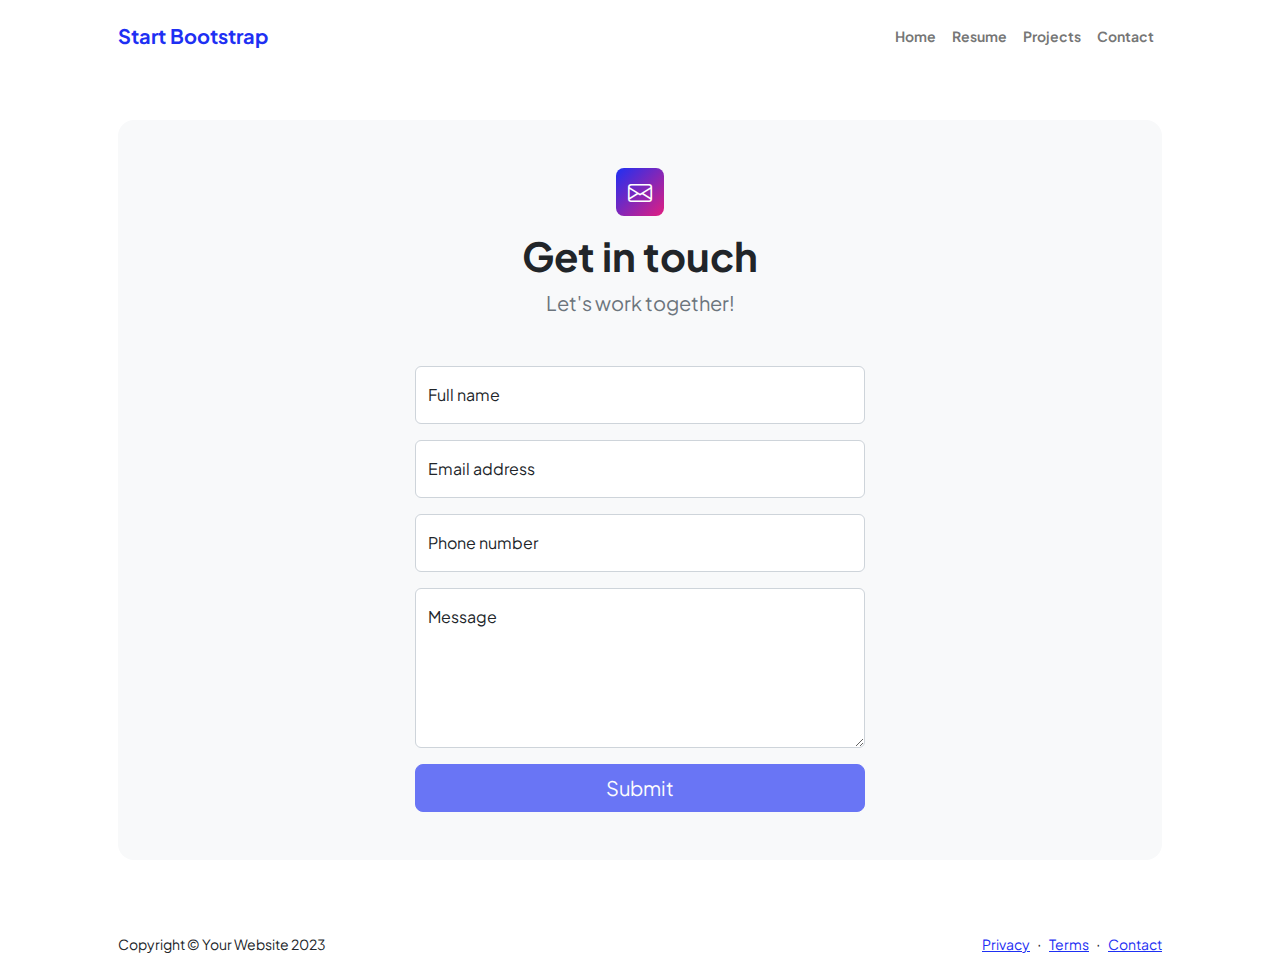
==== contact.html @ 4f199ba6 "load an bootstrp template" ====
<!DOCTYPE html>
<html lang="en">
    <head>
        <meta charset="utf-8" />
        <meta name="viewport" content="width=device-width, initial-scale=1, shrink-to-fit=no" />
        <meta name="description" content />
        <meta name="author" content />
        <title>Modern Business - Start Bootstrap Template</title>
        <!-- Favicon-->
        <link rel="icon" type="image/x-icon" href="assets/favicon.ico" />
        <!-- Custom Google font-->
        <link rel="preconnect" href="https://fonts.googleapis.com" />
        <link rel="preconnect" href="https://fonts.gstatic.com" crossorigin />
        <link href="https://fonts.googleapis.com/css2?family=Plus+Jakarta+Sans:wght@100;200;300;400;500;600;700;800;900&amp;display=swap" rel="stylesheet" />
        <!-- Bootstrap icons-->
        <link href="https://cdn.jsdelivr.net/npm/bootstrap-icons@1.8.1/font/bootstrap-icons.css" rel="stylesheet" />
        <!-- Core theme CSS (includes Bootstrap)-->
        <link href="css/styles.css" rel="stylesheet" />
    </head>
    <body class="d-flex flex-column">
        <main class="flex-shrink-0">
            <!-- Navigation-->
            <nav class="navbar navbar-expand-lg navbar-light bg-white py-3">
                <div class="container px-5">
                    <a class="navbar-brand" href="index.html"><span class="fw-bolder text-primary">Start Bootstrap</span></a>
                    <button class="navbar-toggler" type="button" data-bs-toggle="collapse" data-bs-target="#navbarSupportedContent" aria-controls="navbarSupportedContent" aria-expanded="false" aria-label="Toggle navigation"><span class="navbar-toggler-icon"></span></button>
                    <div class="collapse navbar-collapse" id="navbarSupportedContent">
                        <ul class="navbar-nav ms-auto mb-2 mb-lg-0 small fw-bolder">
                            <li class="nav-item"><a class="nav-link" href="index.html">Home</a></li>
                            <li class="nav-item"><a class="nav-link" href="resume.html">Resume</a></li>
                            <li class="nav-item"><a class="nav-link" href="projects.html">Projects</a></li>
                            <li class="nav-item"><a class="nav-link" href="contact.html">Contact</a></li>
                        </ul>
                    </div>
                </div>
            </nav>
            <!-- Page content-->
            <section class="py-5">
                <div class="container px-5">
                    <!-- Contact form-->
                    <div class="bg-light rounded-4 py-5 px-4 px-md-5">
                        <div class="text-center mb-5">
                            <div class="feature bg-primary bg-gradient-primary-to-secondary text-white rounded-3 mb-3"><i class="bi bi-envelope"></i></div>
                            <h1 class="fw-bolder">Get in touch</h1>
                            <p class="lead fw-normal text-muted mb-0">Let's work together!</p>
                        </div>
                        <div class="row gx-5 justify-content-center">
                            <div class="col-lg-8 col-xl-6">
                                <!-- * * * * * * * * * * * * * * *-->
                                <!-- * * SB Forms Contact Form * *-->
                                <!-- * * * * * * * * * * * * * * *-->
                                <!-- This form is pre-integrated with SB Forms.-->
                                <!-- To make this form functional, sign up at-->
                                <!-- https://startbootstrap.com/solution/contact-forms-->
                                <!-- to get an API token!-->
                                <form id="contactForm" data-sb-form-api-token="API_TOKEN">
                                    <!-- Name input-->
                                    <div class="form-floating mb-3">
                                        <input class="form-control" id="name" type="text" placeholder="Enter your name..." data-sb-validations="required" />
                                        <label for="name">Full name</label>
                                        <div class="invalid-feedback" data-sb-feedback="name:required">A name is required.</div>
                                    </div>
                                    <!-- Email address input-->
                                    <div class="form-floating mb-3">
                                        <input class="form-control" id="email" type="email" placeholder="name@example.com" data-sb-validations="required,email" />
                                        <label for="email">Email address</label>
                                        <div class="invalid-feedback" data-sb-feedback="email:required">An email is required.</div>
                                        <div class="invalid-feedback" data-sb-feedback="email:email">Email is not valid.</div>
                                    </div>
                                    <!-- Phone number input-->
                                    <div class="form-floating mb-3">
                                        <input class="form-control" id="phone" type="tel" placeholder="(123) 456-7890" data-sb-validations="required" />
                                        <label for="phone">Phone number</label>
                                        <div class="invalid-feedback" data-sb-feedback="phone:required">A phone number is required.</div>
                                    </div>
                                    <!-- Message input-->
                                    <div class="form-floating mb-3">
                                        <textarea class="form-control" id="message" type="text" placeholder="Enter your message here..." style="height: 10rem" data-sb-validations="required"></textarea>
                                        <label for="message">Message</label>
                                        <div class="invalid-feedback" data-sb-feedback="message:required">A message is required.</div>
                                    </div>
                                    <!-- Submit success message-->
                                    <!---->
                                    <!-- This is what your users will see when the form-->
                                    <!-- has successfully submitted-->
                                    <div class="d-none" id="submitSuccessMessage">
                                        <div class="text-center mb-3">
                                            <div class="fw-bolder">Form submission successful!</div>
                                            To activate this form, sign up at
                                            <br />
                                            <a href="https://startbootstrap.com/solution/contact-forms">https://startbootstrap.com/solution/contact-forms</a>
                                        </div>
                                    </div>
                                    <!-- Submit error message-->
                                    <!---->
                                    <!-- This is what your users will see when there is-->
                                    <!-- an error submitting the form-->
                                    <div class="d-none" id="submitErrorMessage"><div class="text-center text-danger mb-3">Error sending message!</div></div>
                                    <!-- Submit Button-->
                                    <div class="d-grid"><button class="btn btn-primary btn-lg disabled" id="submitButton" type="submit">Submit</button></div>
                                </form>
                            </div>
                        </div>
                    </div>
                </div>
            </section>
        </main>
        <!-- Footer-->
        <footer class="bg-white py-4 mt-auto">
            <div class="container px-5">
                <div class="row align-items-center justify-content-between flex-column flex-sm-row">
                    <div class="col-auto"><div class="small m-0">Copyright &copy; Your Website 2023</div></div>
                    <div class="col-auto">
                        <a class="small" href="#!">Privacy</a>
                        <span class="mx-1">&middot;</span>
                        <a class="small" href="#!">Terms</a>
                        <span class="mx-1">&middot;</span>
                        <a class="small" href="#!">Contact</a>
                    </div>
                </div>
            </div>
        </footer>
        <!-- Bootstrap core JS-->
        <script src="https://cdn.jsdelivr.net/npm/bootstrap@5.2.3/dist/js/bootstrap.bundle.min.js"></script>
        <!-- Core theme JS-->
        <script src="js/scripts.js"></script>
        <!-- * * * * * * * * * * * * * * * * * * * * * * * * * * * * * * * * * * * * * * * *-->
        <!-- * *                               SB Forms JS                               * *-->
        <!-- * * Activate your form at https://startbootstrap.com/solution/contact-forms * *-->
        <!-- * * * * * * * * * * * * * * * * * * * * * * * * * * * * * * * * * * * * * * * *-->
        <script src="https://cdn.startbootstrap.com/sb-forms-latest.js"></script>
    </body>
</html>
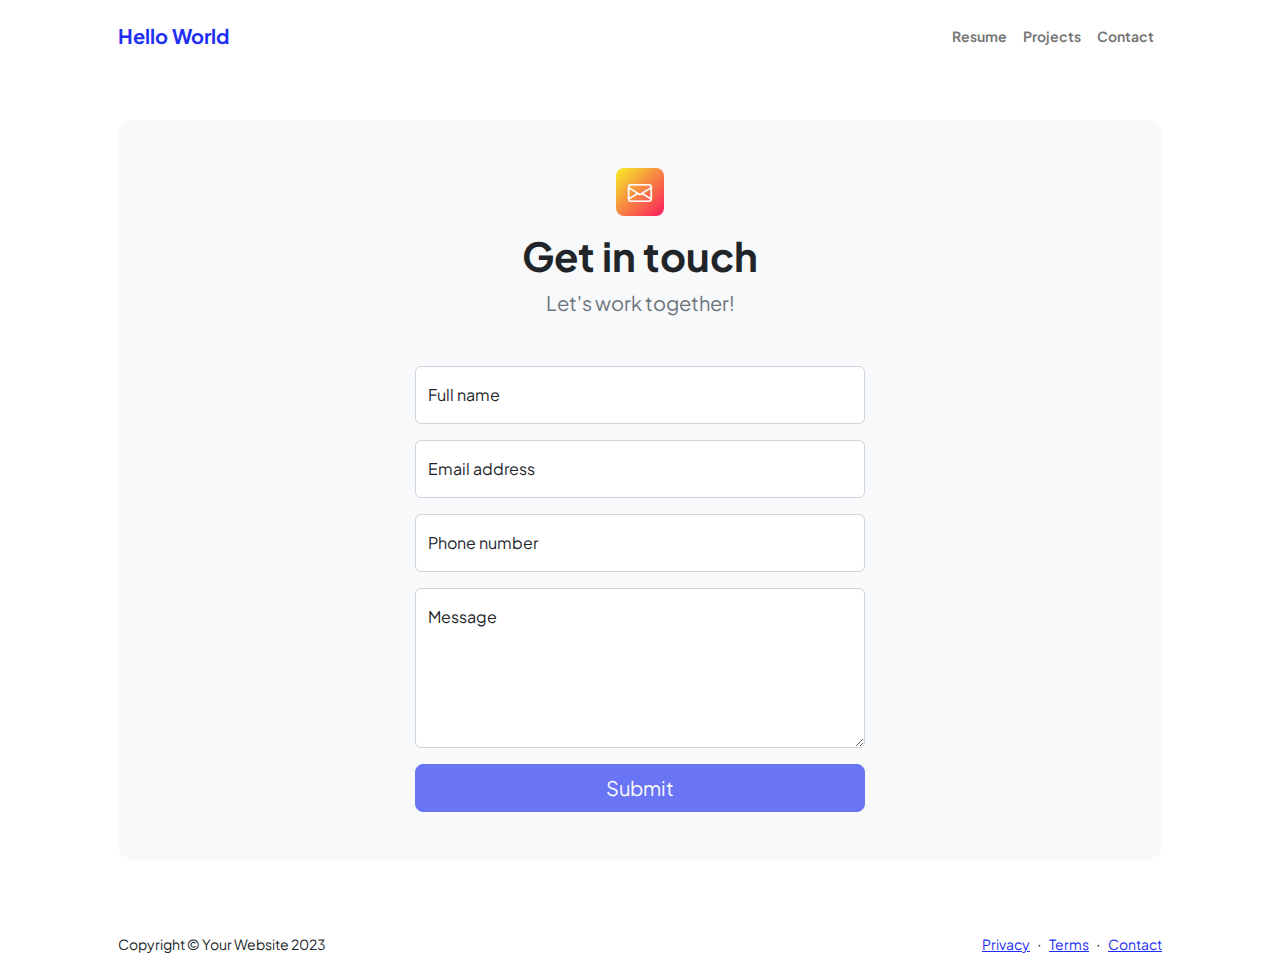
==== commit 7a8a943a: "update nav bar and index: presentation" ====
--- a/contact.html
+++ b/contact.html
@@ -22,11 +22,11 @@
             <!-- Navigation-->
             <nav class="navbar navbar-expand-lg navbar-light bg-white py-3">
                 <div class="container px-5">
-                    <a class="navbar-brand" href="index.html"><span class="fw-bolder text-primary">Start Bootstrap</span></a>
+                    <a class="navbar-brand" href="index.html"><span class="fw-bolder text-primary">Hello World</span></a>
                     <button class="navbar-toggler" type="button" data-bs-toggle="collapse" data-bs-target="#navbarSupportedContent" aria-controls="navbarSupportedContent" aria-expanded="false" aria-label="Toggle navigation"><span class="navbar-toggler-icon"></span></button>
                     <div class="collapse navbar-collapse" id="navbarSupportedContent">
                         <ul class="navbar-nav ms-auto mb-2 mb-lg-0 small fw-bolder">
-                            <li class="nav-item"><a class="nav-link" href="index.html">Home</a></li>
+                            <!-- <li class="nav-item"><a class="nav-link" href="index.html">Home</a></li> -->
                             <li class="nav-item"><a class="nav-link" href="resume.html">Resume</a></li>
                             <li class="nav-item"><a class="nav-link" href="projects.html">Projects</a></li>
                             <li class="nav-item"><a class="nav-link" href="contact.html">Contact</a></li>
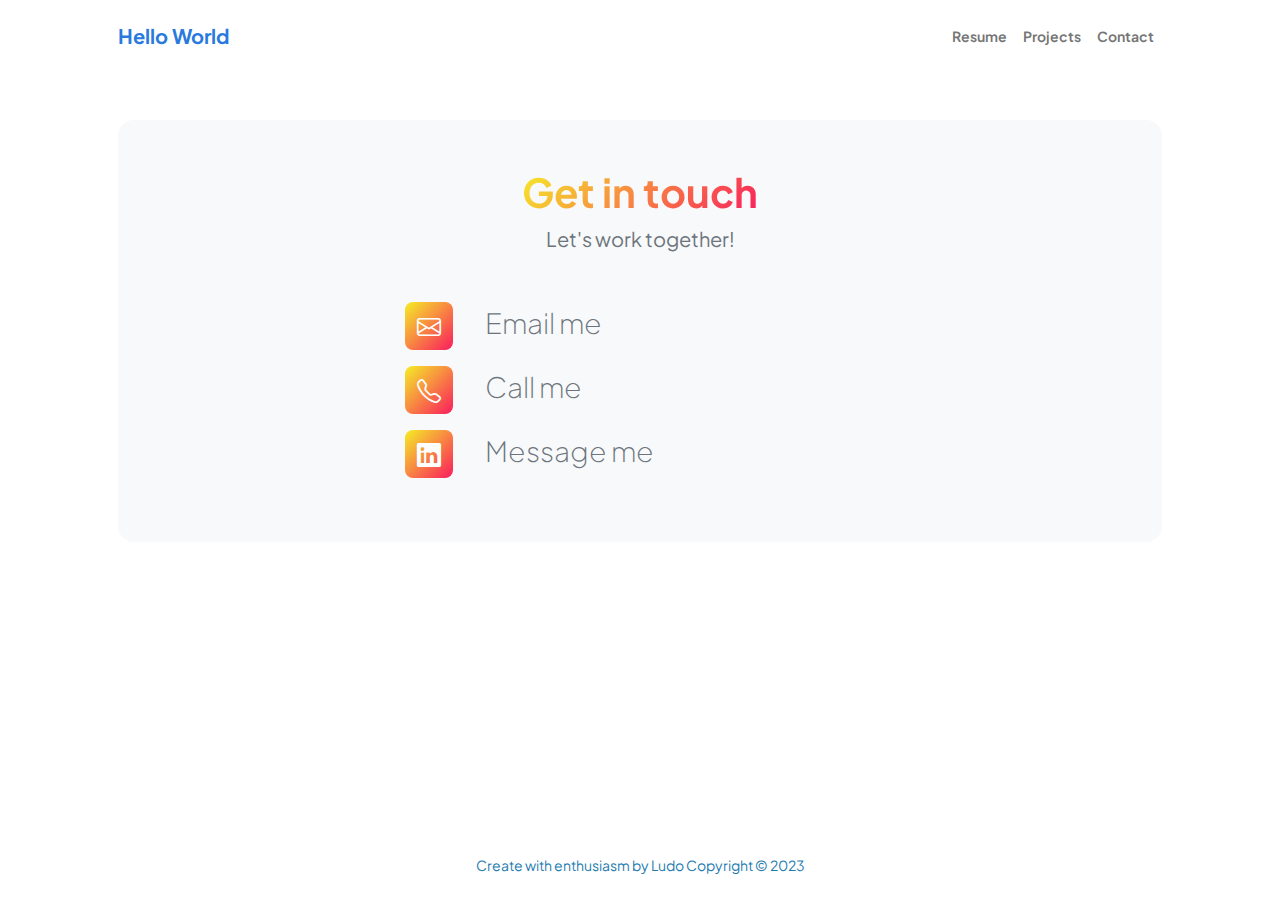
==== commit 34b0e8a7: "update" ====
--- a/contact.html
+++ b/contact.html
@@ -40,65 +40,30 @@
                     <!-- Contact form-->
                     <div class="bg-light rounded-4 py-5 px-4 px-md-5">
                         <div class="text-center mb-5">
-                            <div class="feature bg-primary bg-gradient-primary-to-secondary text-white rounded-3 mb-3"><i class="bi bi-envelope"></i></div>
-                            <h1 class="fw-bolder">Get in touch</h1>
+                            <!-- <div class="feature bg-primary bg-gradient-primary-to-secondary text-white rounded-3 mb-3" style="width: 20%; height: 50px;"><i class="bi bi-plus-circle"></i></div> -->
+                            <h1 class="fw-bolder"><span class="text-gradient d-inline">Get in touch</span></h1>
                             <p class="lead fw-normal text-muted mb-0">Let's work together!</p>
                         </div>
-                        <div class="row gx-5 justify-content-center">
+                        <div class="row gx-2 justify-content-center">
                             <div class="col-lg-8 col-xl-6">
-                                <!-- * * * * * * * * * * * * * * *-->
-                                <!-- * * SB Forms Contact Form * *-->
-                                <!-- * * * * * * * * * * * * * * *-->
-                                <!-- This form is pre-integrated with SB Forms.-->
-                                <!-- To make this form functional, sign up at-->
-                                <!-- https://startbootstrap.com/solution/contact-forms-->
-                                <!-- to get an API token!-->
-                                <form id="contactForm" data-sb-form-api-token="API_TOKEN">
-                                    <!-- Name input-->
-                                    <div class="form-floating mb-3">
-                                        <input class="form-control" id="name" type="text" placeholder="Enter your name..." data-sb-validations="required" />
-                                        <label for="name">Full name</label>
-                                        <div class="invalid-feedback" data-sb-feedback="name:required">A name is required.</div>
+                                <a class="nav-link" href="mailto:l.trebalag@gmail.com">
+                                    <div class="row g-2">
+                                        <div class="col-2 col-md-0"> <div class="feature bg-primary bg-gradient-primary-to-secondary text-white rounded-3 mb-3"><i class="bi bi-envelope"></i></div></div>
+                                        <div class="col-6 col-md-6"><div class="fs-3 fw-light text-muted">Email me</div></div>
                                     </div>
-                                    <!-- Email address input-->
-                                    <div class="form-floating mb-3">
-                                        <input class="form-control" id="email" type="email" placeholder="name@example.com" data-sb-validations="required,email" />
-                                        <label for="email">Email address</label>
-                                        <div class="invalid-feedback" data-sb-feedback="email:required">An email is required.</div>
-                                        <div class="invalid-feedback" data-sb-feedback="email:email">Email is not valid.</div>
+                                </a>
+                                <a class="nav-link" href="tel:+33673091573">
+                                    <div class="row g-2">
+                                        <div class="col-2 col-md-0"> <div class="feature bg-primary bg-gradient-primary-to-secondary text-white rounded-3 mb-3"><i class="bi bi-telephone"></i></div></div>
+                                        <div class="col-6 col-md-6"><div class="fs-3 fw-light text-muted">Call me</div></div>
                                     </div>
-                                    <!-- Phone number input-->
-                                    <div class="form-floating mb-3">
-                                        <input class="form-control" id="phone" type="tel" placeholder="(123) 456-7890" data-sb-validations="required" />
-                                        <label for="phone">Phone number</label>
-                                        <div class="invalid-feedback" data-sb-feedback="phone:required">A phone number is required.</div>
+                                </a>
+                                <a class="nav-link" href="https://www.linkedin.com/in/ludotreb/">
+                                    <div class="row g-2">
+                                        <div class="col-2 col-md-0"> <div class="feature bg-primary bg-gradient-primary-to-secondary text-white rounded-3 mb-3"><i class="bi bi-linkedin"></i></div></div>
+                                        <div class="col-6 col-md-6"><div class="fs-3 fw-light text-muted">Message me</div></div>
                                     </div>
-                                    <!-- Message input-->
-                                    <div class="form-floating mb-3">
-                                        <textarea class="form-control" id="message" type="text" placeholder="Enter your message here..." style="height: 10rem" data-sb-validations="required"></textarea>
-                                        <label for="message">Message</label>
-                                        <div class="invalid-feedback" data-sb-feedback="message:required">A message is required.</div>
-                                    </div>
-                                    <!-- Submit success message-->
-                                    <!---->
-                                    <!-- This is what your users will see when the form-->
-                                    <!-- has successfully submitted-->
-                                    <div class="d-none" id="submitSuccessMessage">
-                                        <div class="text-center mb-3">
-                                            <div class="fw-bolder">Form submission successful!</div>
-                                            To activate this form, sign up at
-                                            <br />
-                                            <a href="https://startbootstrap.com/solution/contact-forms">https://startbootstrap.com/solution/contact-forms</a>
-                                        </div>
-                                    </div>
-                                    <!-- Submit error message-->
-                                    <!---->
-                                    <!-- This is what your users will see when there is-->
-                                    <!-- an error submitting the form-->
-                                    <div class="d-none" id="submitErrorMessage"><div class="text-center text-danger mb-3">Error sending message!</div></div>
-                                    <!-- Submit Button-->
-                                    <div class="d-grid"><button class="btn btn-primary btn-lg disabled" id="submitButton" type="submit">Submit</button></div>
-                                </form>
+                                </a>
                             </div>
                         </div>
                     </div>
@@ -108,15 +73,8 @@
         <!-- Footer-->
         <footer class="bg-white py-4 mt-auto">
             <div class="container px-5">
-                <div class="row align-items-center justify-content-between flex-column flex-sm-row">
-                    <div class="col-auto"><div class="small m-0">Copyright &copy; Your Website 2023</div></div>
-                    <div class="col-auto">
-                        <a class="small" href="#!">Privacy</a>
-                        <span class="mx-1">&middot;</span>
-                        <a class="small" href="#!">Terms</a>
-                        <span class="mx-1">&middot;</span>
-                        <a class="small" href="#!">Contact</a>
-                    </div>
+                <div class="row justify-content-center">
+                    <div class="col-auto"><div class="small m-0"><a href="https://github.com/LudoTreb" style="text-decoration: none;">Create with enthusiasm by Ludo Copyright &copy; 2023</a></div></div>
                 </div>
             </div>
         </footer>
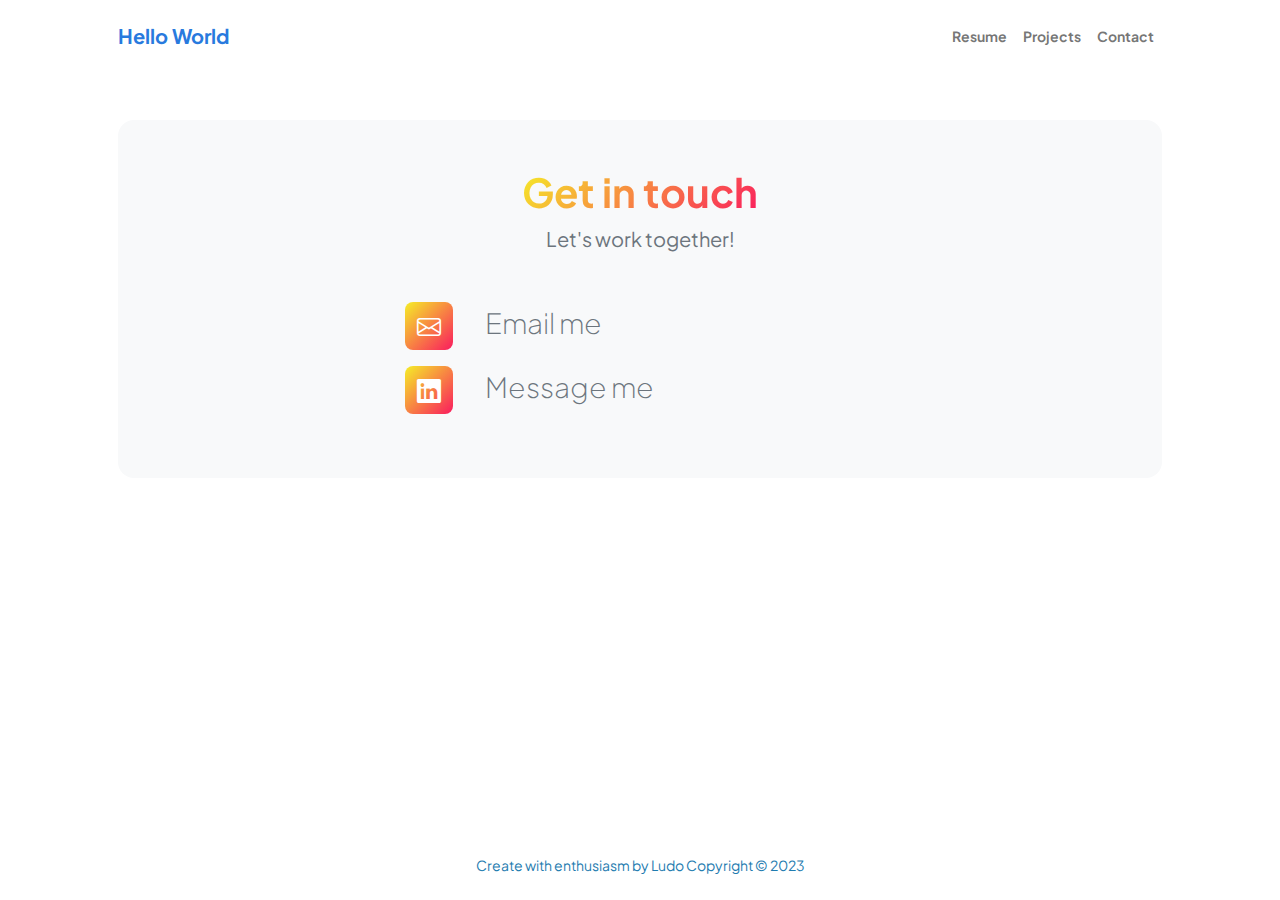
==== commit fe5ff9cb: "update the site" ====
--- a/contact.html
+++ b/contact.html
@@ -52,12 +52,7 @@
                                         <div class="col-6 col-md-6"><div class="fs-3 fw-light text-muted">Email me</div></div>
                                     </div>
                                 </a>
-                                <a class="nav-link" href="tel:+33673091573">
-                                    <div class="row g-2">
-                                        <div class="col-2 col-md-0"> <div class="feature bg-primary bg-gradient-primary-to-secondary text-white rounded-3 mb-3"><i class="bi bi-telephone"></i></div></div>
-                                        <div class="col-6 col-md-6"><div class="fs-3 fw-light text-muted">Call me</div></div>
-                                    </div>
-                                </a>
+                                
                                 <a class="nav-link" href="https://www.linkedin.com/in/ludotreb/">
                                     <div class="row g-2">
                                         <div class="col-2 col-md-0"> <div class="feature bg-primary bg-gradient-primary-to-secondary text-white rounded-3 mb-3"><i class="bi bi-linkedin"></i></div></div>
